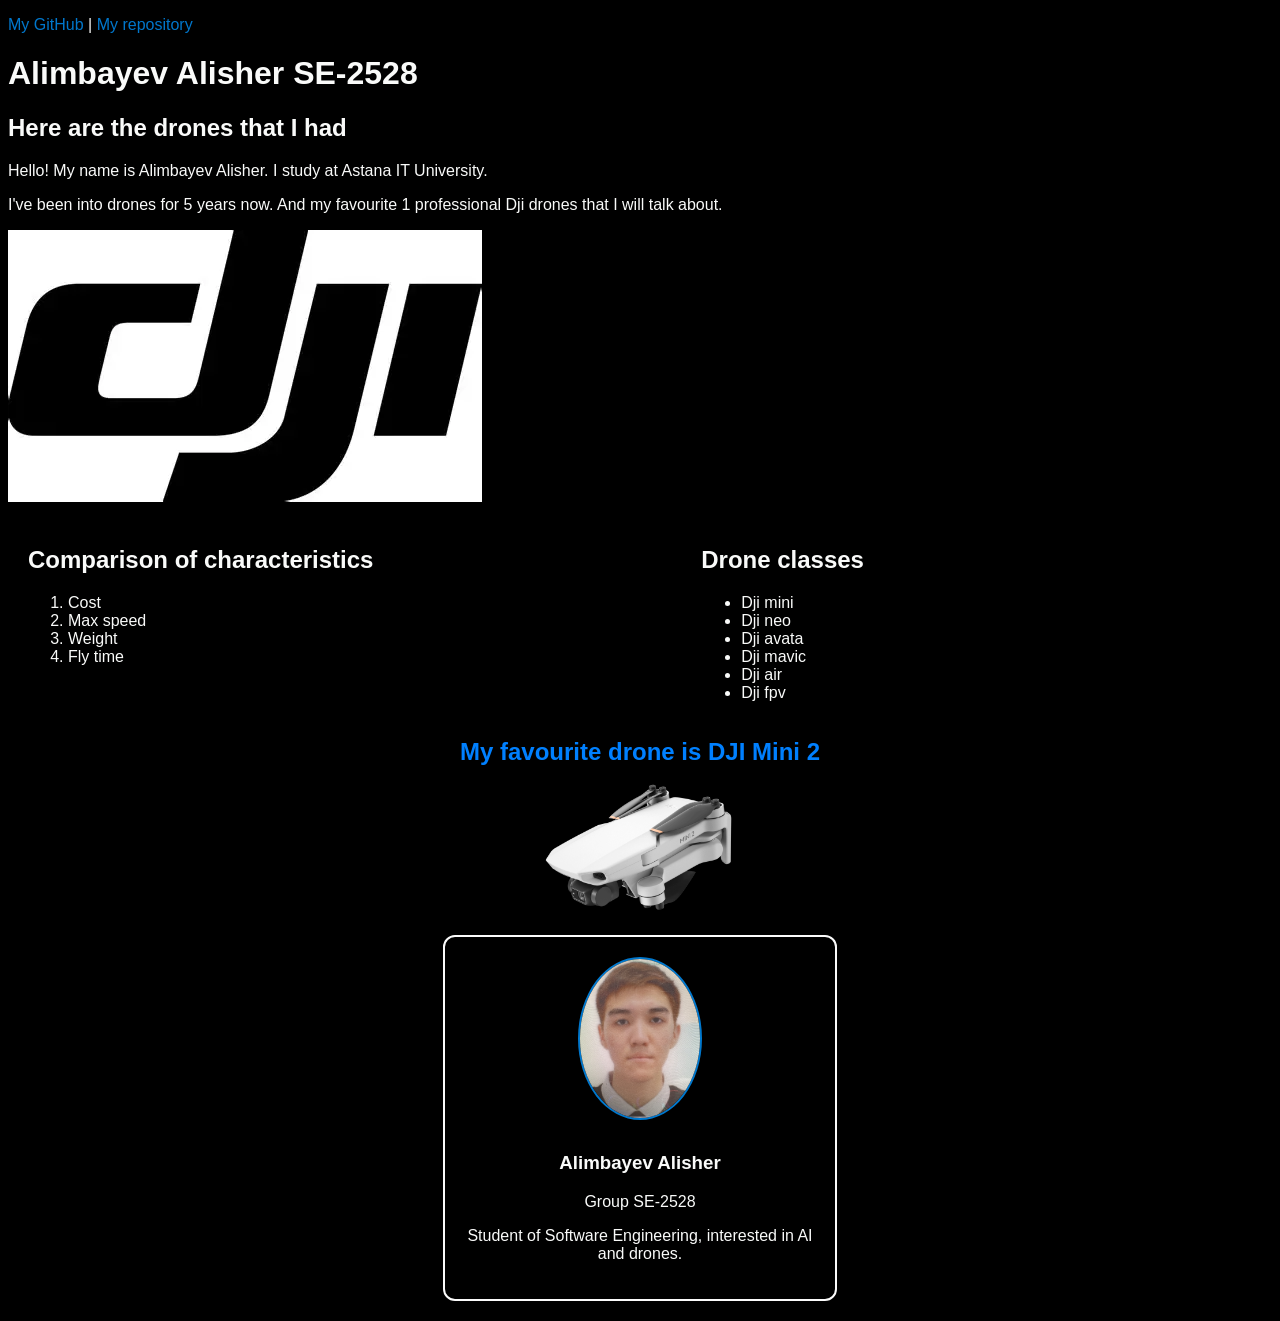
==== index.html @ e28ca64c "Rename DjiDroneAlisher.html to index.html" ====
<!DOCTYPE html>
<html lang="en">
<head>
  <meta charset="UTF-8">
  <title>Personal Webpage - Alisher</title>
  <link rel="stylesheet" href="DjiDroneAlisherStyles.css">
</head>
<body>
  <p>
    <a href="https://github.com/A1ish07">My GitHub</a> |
    <a href="https://github.com/A1ish07/AlisherDjiDroneWebSiteProject">My repository</a>
  </p>

  <h1>Alimbayev Alisher SE-2528</h1>
  <h2>Here are the drones that I had</h2>

  <p>Hello! My name is Alimbayev Alisher. I study at Astana IT University.</p>
  <p>I've been into drones for 5 years now. And my favourite 1 professional Dji drones that I will talk about.</p>
    <img src="images/djilogo.jpg" alt="My photo">
    <div class="lists-container">
  <div class="left-list">
    <h2>Comparison of characteristics</h2>
    <ol>
      <li>Cost</li>
      <li>Max speed</li>
      <li>Weight</li>
      <li>Fly time</li>
    </ol>
  </div>

  <div class="right-list">
    <h2>Drone classes</h2>
    <ul>
      <li>Dji mini</li>
      <li>Dji neo</li>
      <li>Dji avata</li>
      <li>Dji mavic</li>
      <li>Dji air</li>
      <li>Dji fpv</li>
    </ul>
  </div>
</div>

  <h1 class="center-text">My favourite drone is DJI Mini 2</h1>
  <img src="images/djimini2.jpg" alt="Dji mini 2" class="drone-img">



  <div id="profile-card">
  <img src="images/myphoto.jpg" alt="Profile photo">
  <h3>Alimbayev Alisher</h3>
  <p>Group SE-2528</p>
  <p>Student of Software Engineering, interested in AI and drones.</p>
  </div>
</body>
</html>
---- DjiDroneAlisherStyles.css ----
body {
  background-color: #000000;
  font-family: Arial, sans-serif;
  color: #f9faf9;
}

.center-text {
  text-align: center;
  font-size: 24px;
  color: #0080ff;
  font-weight: bold;  
}

#profile-card {
  border: 2px solid #fbfbfb;
  background-color: #000000;
  border-radius: 12px;
  padding: 20px;
  max-width: 350px;
  margin: 20px auto;
  text-align: center;
}

#profile-card img {
  max-width: 120px;
  border-radius: 50%;
  border: 2px solid #0077cc;
  margin-bottom: 10px;
}


.drone-img {
  max-width: 200px;
  border-radius: 10px;
  margin: 10px auto;
  display: block; 
}



.lists-container {
  display: flex;
  justify-content: space-between; /* разносит списки по сторонам */
  align-items: flex-start;         /* выравнивает по верхнему краю */
  margin: 20px;
  flex-wrap: wrap;                 /* чтобы на маленьком экране списки шли друг под другом */
}

.left-list, .right-list {
  width: 45%;
}

a {
  color: #0077cc;
  text-decoration: none;
}

a:hover {
  color: red;
  text-decoration: underline;
}
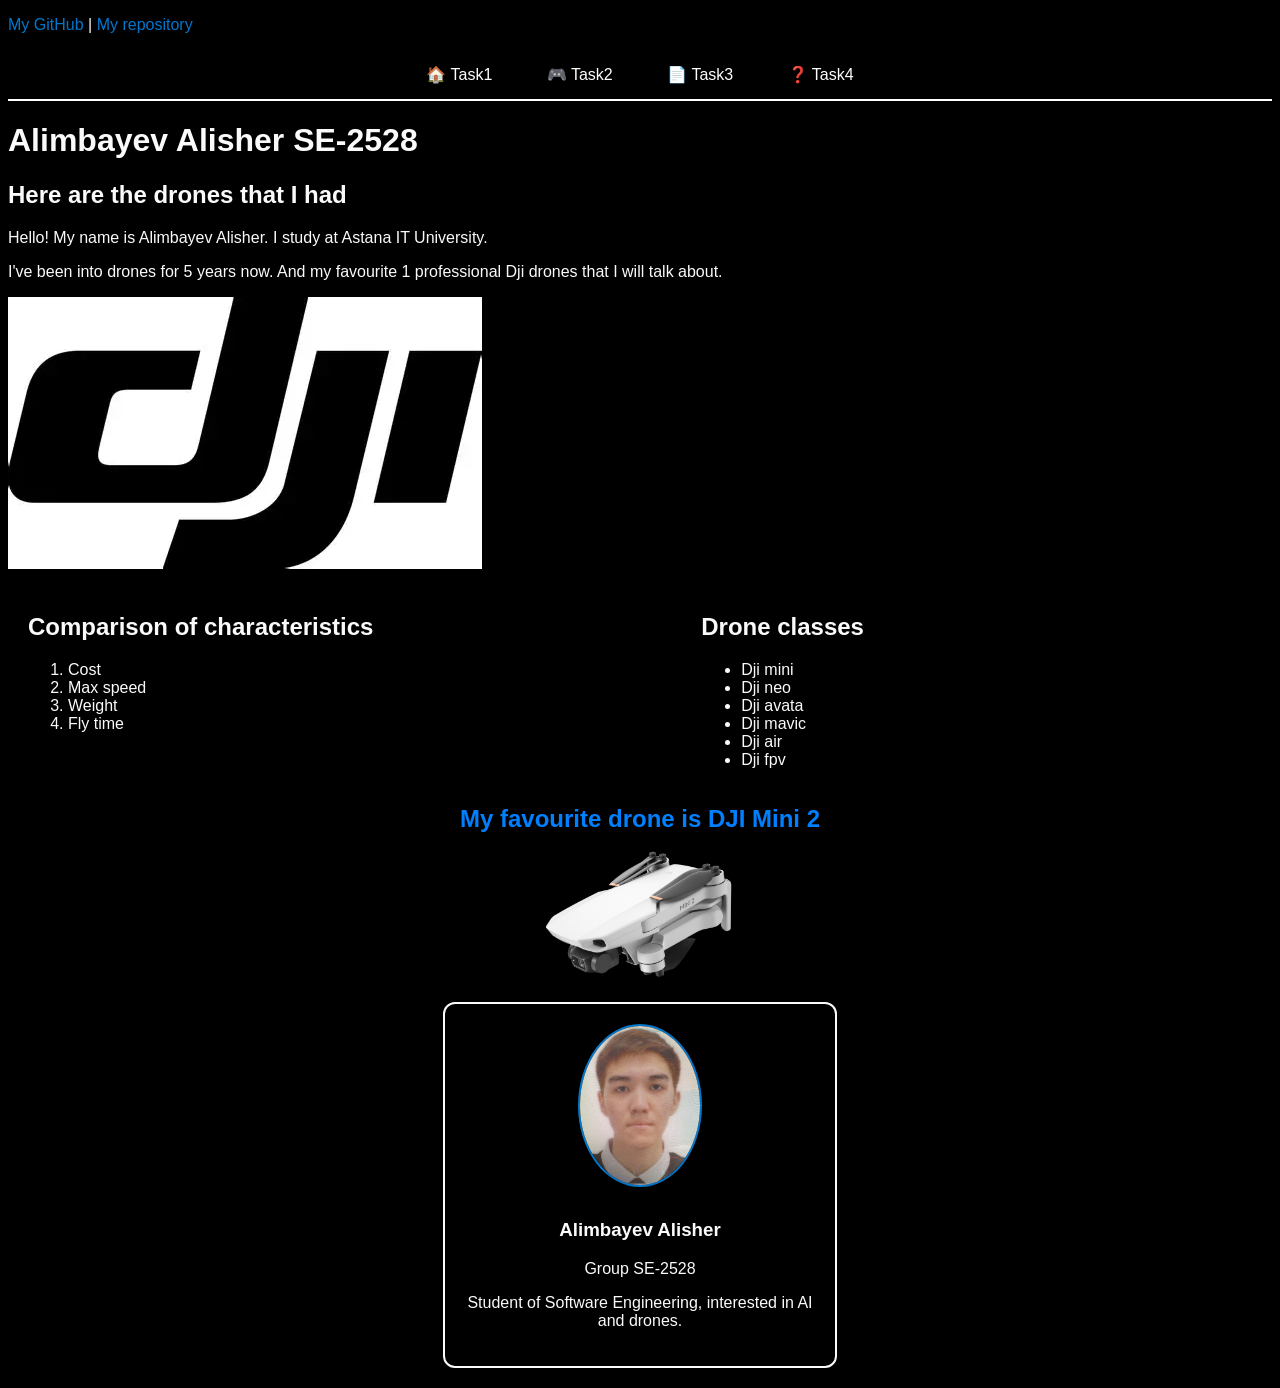
==== commit 0418a8a0: "Resolved merge conflict in task3.html" ====
--- a/index.html
+++ b/index.html
@@ -10,6 +10,14 @@
     <a href="https://github.com/A1ish07">My GitHub</a> |
     <a href="https://github.com/A1ish07/AlisherDjiDroneWebSiteProject">My repository</a>
   </p>
+      <div class="navbar">
+        <a href="DjiDroneAlisher.html">🏠 Task1</a>
+        <a href="Task2/task2.html">🎮 Task2</a>
+        <a href="Task3/task3.html">📄 Task3</a>
+        <a href="Task4/task4.html">❓ Task4</a>
+      </div>
+
+
 
   <h1>Alimbayev Alisher SE-2528</h1>
   <h2>Here are the drones that I had</h2>
@@ -52,5 +60,6 @@
   <p>Group SE-2528</p>
   <p>Student of Software Engineering, interested in AI and drones.</p>
   </div>
+  
 </body>
 </html>
--- a/DjiDroneAlisherStyles.css
+++ b/DjiDroneAlisherStyles.css
@@ -60,3 +60,23 @@
   color: red;
   text-decoration: underline;
 }
+
+
+.navbar {
+    background-color: black;
+    padding: 15px;
+    text-align: center;
+    border-bottom: 2px solid white;
+}
+
+.navbar a {
+    color: white;
+    text-decoration: none;
+    margin: 0 15px;
+    padding: 10px;
+}
+
+.navbar a:hover {
+    background-color: white;
+    color: black;
+}
